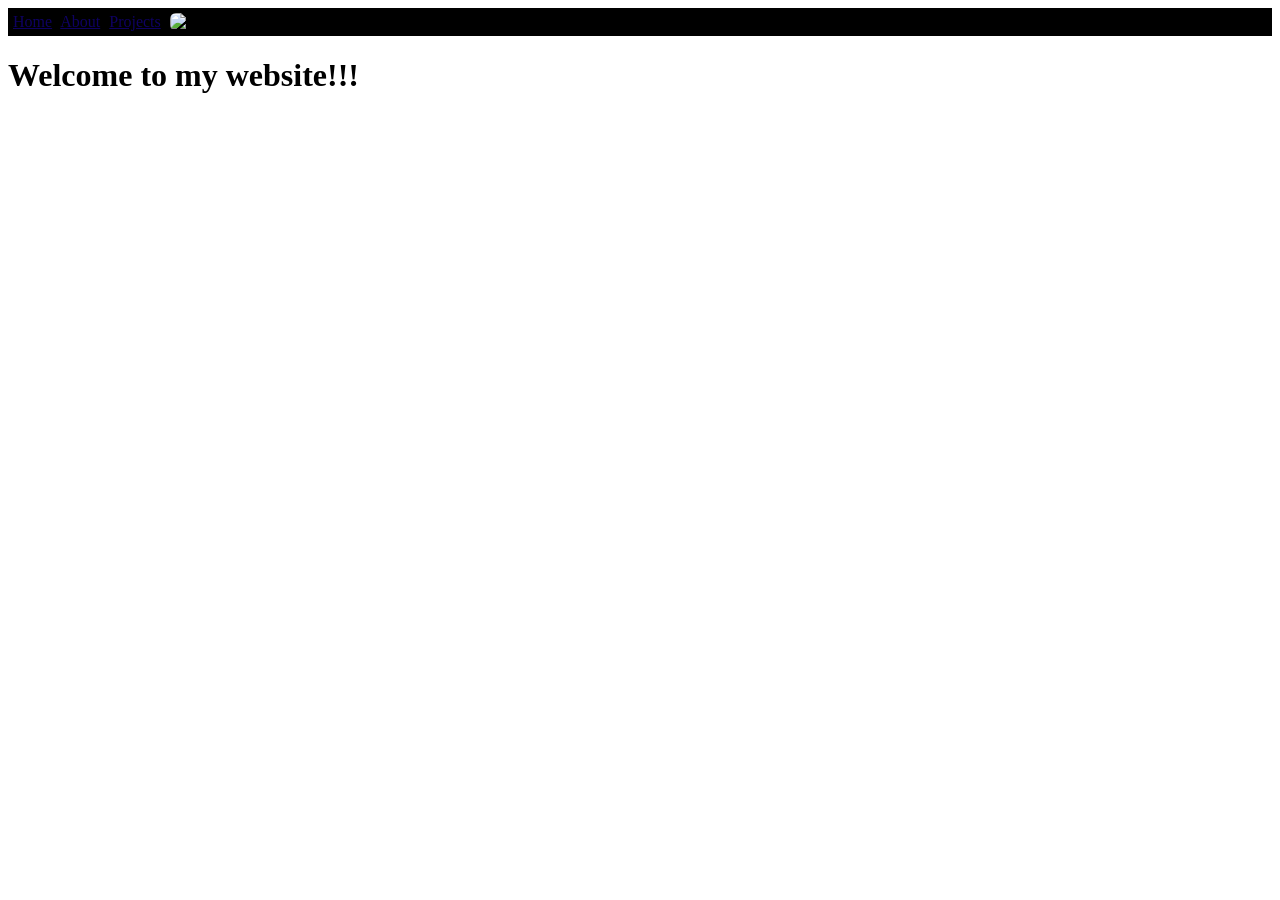
==== index.html @ 1505077b "base website 1" ====
<html>
    <head>
        <title>Home Page</title>
        <link type="text/css" href="example.css" rel="stylesheet"/>
    </head>

    <body>
        <div class="navbar">
            <a class="nav-option" href="index.html">Home</a>
            <a class="nav-option" href="about.html">About</a>
            <a class="nav-option" href="projects.html">Projects</a>
            <img src="images/myphoto.jpg" alt="Short description" style="max-width:100%;height:auto;border-radius:6px;">
        </div>
        <h1>Welcome to my website!!!</h1>
    </body>
</html>
---- example.css ----
.header {
    color: rgb(10, 54, 229);
}

.subheader {
    color: rgb(22, 177, 255);
    font-style: italic;
}

.navbar {
    background: black;
    padding-top: 5px;
    padding-bottom: 5px;
    padding-left: 5px;
}

.nav-option {
    color: rgb(14, 1, 97);
    margin-right: 5px;
}
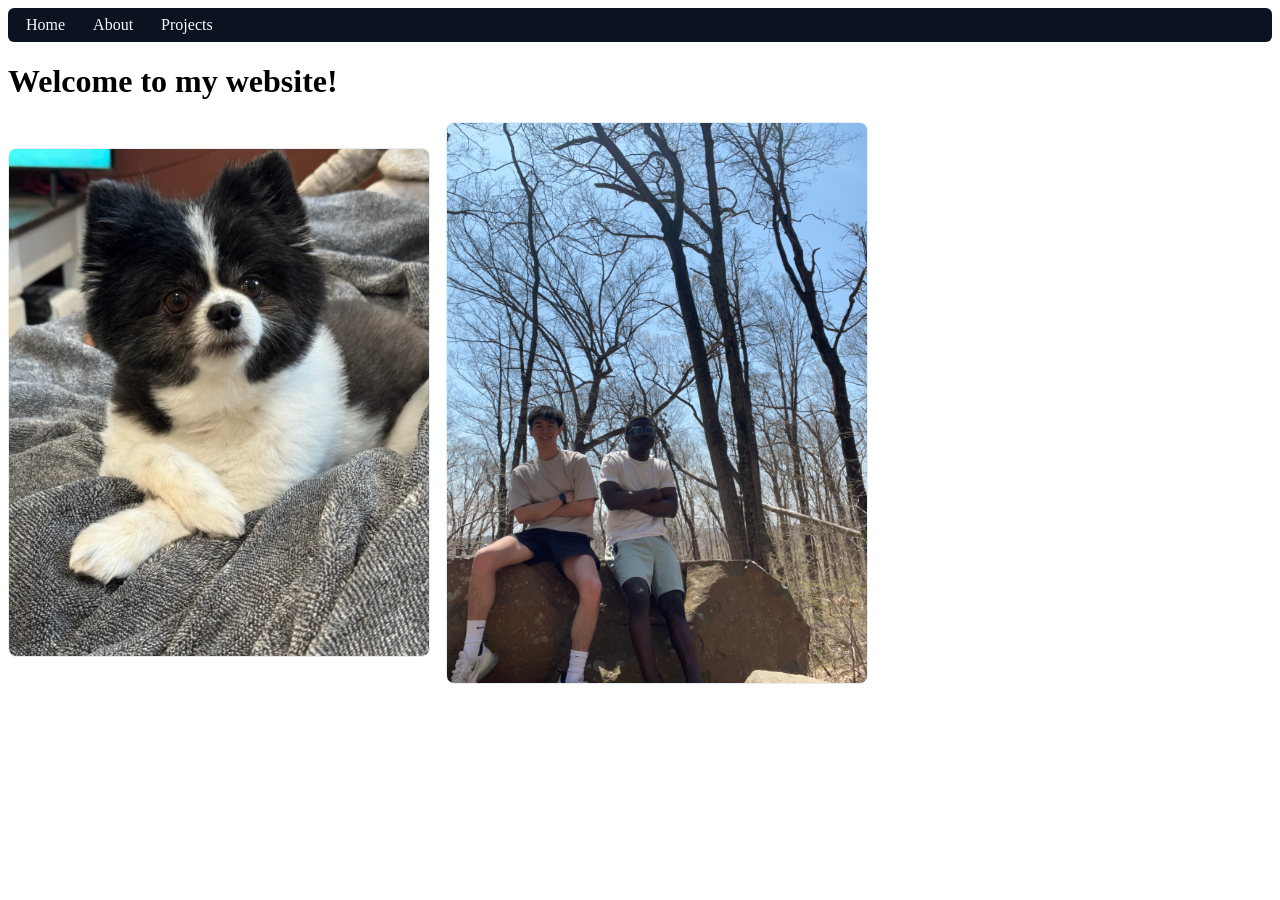
==== commit c95ec08a: "Update personal website content" ====
--- a/index.html
+++ b/index.html
@@ -9,8 +9,12 @@
             <a class="nav-option" href="index.html">Home</a>
             <a class="nav-option" href="about.html">About</a>
             <a class="nav-option" href="projects.html">Projects</a>
-            <img src="images/myphoto.jpg" alt="Short description" style="max-width:100%;height:auto;border-radius:6px;">
         </div>
-        <h1>Welcome to my website!!!</h1>
+        <h1>Welcome to my website!</h1>
+
+        <section class="hero-images">
+            <img src="images/photo1.jpg" alt="Screenshot or photo 1" class="hero-photo"/>
+            <img src="images/photo2.jpg" alt="Screenshot or photo 2" class="hero-photo"/>
+        </section>
     </body>
 </html>
--- a/example.css
+++ b/example.css
@@ -1,20 +1,96 @@
+.root, :root {
+    --accent: #1e40af;   /* pleasant blue */
+    --muted: #374151;    /* muted gray */
+    --nav-bg: #0b1220;   /* dark navy */
+    --nav-text: #f8fafc; /* near-white */
+    --card-bg: #ffffff;  /* card background */
+    --card-border: #e6edf3;
+}
+
 .header {
-    color: rgb(10, 54, 229);
+    color: var(--accent);
 }
 
 .subheader {
-    color: rgb(22, 177, 255);
+    color: var(--muted);
     font-style: italic;
 }
 
 .navbar {
-    background: black;
-    padding-top: 5px;
-    padding-bottom: 5px;
-    padding-left: 5px;
+    background: var(--nav-bg);
+    padding-top: 8px;
+    padding-bottom: 8px;
+    padding-left: 10px;
+    border-radius: 6px;
 }
 
 .nav-option {
-    color: rgb(14, 1, 97);
-    margin-right: 5px;
+    color: var(--nav-text);
+    margin-right: 8px;
+    text-decoration: none;
+    padding: 6px 8px;
+    border-radius: 6px;
+}
+
+.nav-option:hover {
+    background: rgba(255,255,255,0.04);
+    color: var(--accent);
+}
+
+/* Projects list styles */
+.projects {
+    display: grid;
+    grid-template-columns: 1fr;
+    gap: 1rem;
+    margin-top: 1rem;
+}
+
+.project {
+    background: var(--card-bg);
+    border: 1px solid var(--card-border);
+    padding: 1rem;
+    border-radius: 8px;
+    box-shadow: 0 1px 2px rgba(15,23,42,0.04);
+}
+
+.project h3 {
+    margin: 0 0 0.5rem 0;
+}
+
+.project-link {
+    display: inline-block;
+    margin-right: 0.75rem;
+    color: var(--accent);
+    text-decoration: none;
+    font-weight: 600;
+}
+
+.project-link:hover {
+    text-decoration: underline;
+}
+
+/* Hero images on the index page */
+.hero-images {
+    display: flex;
+    gap: 1rem;
+    margin-top: 1rem;
+    align-items: center;
+}
+
+.hero-photo {
+    width: 100%;
+    max-width: 420px;
+    height: auto;
+    border-radius: 8px;
+    object-fit: cover;
+    border: 1px solid var(--card-border);
+}
+
+@media (max-width: 700px) {
+    .hero-images {
+        flex-direction: column;
+    }
+    .hero-photo {
+        max-width: 100%;
+    }
 }
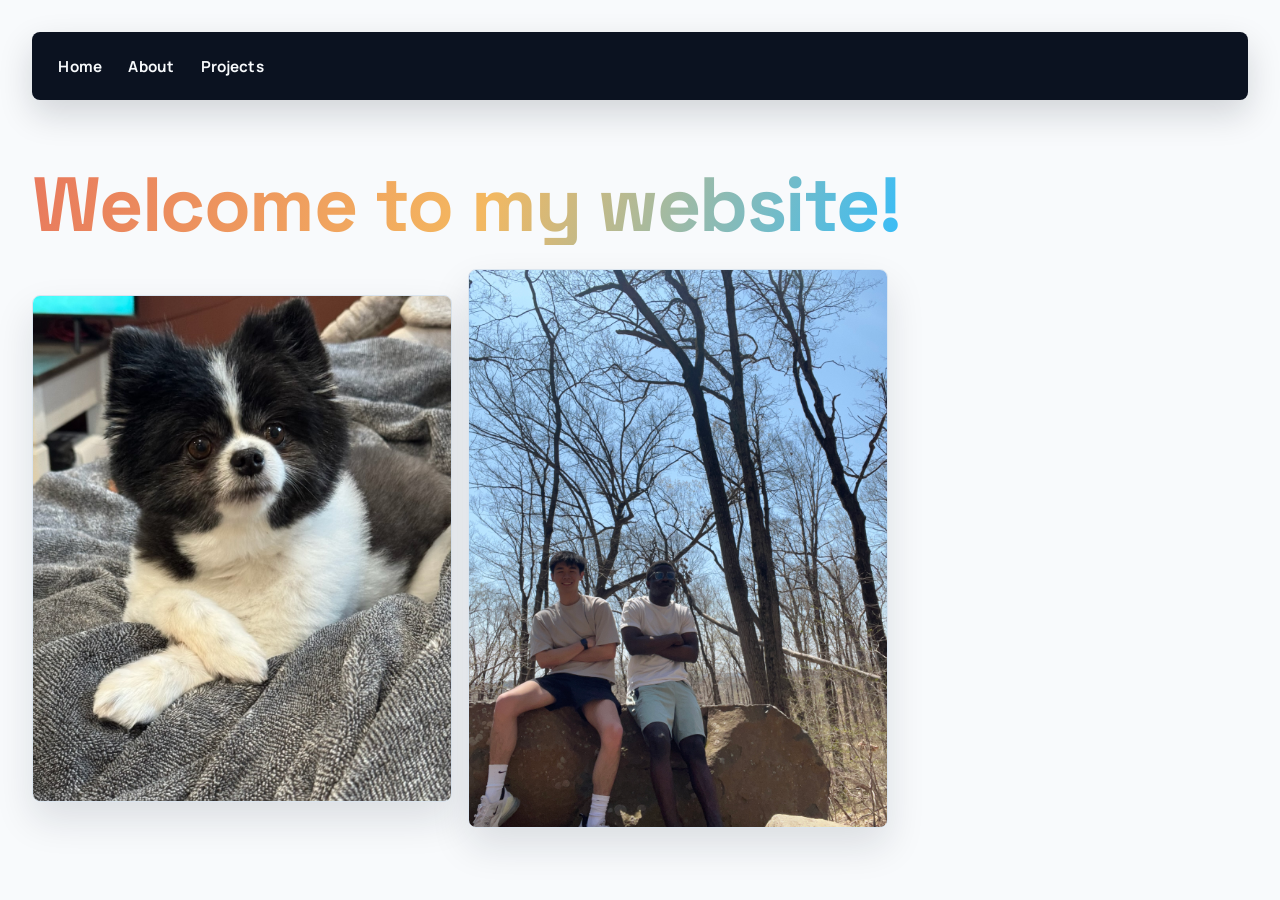
==== commit 13b42654: "Fix stylesheet loading for GitHub Pages" ====
--- a/index.html
+++ b/index.html
@@ -1,7 +1,10 @@
 <html>
     <head>
         <title>Home Page</title>
-        <link type="text/css" href="example.css" rel="stylesheet"/>
+        <link rel="preconnect" href="https://fonts.googleapis.com">
+        <link rel="preconnect" href="https://fonts.gstatic.com" crossorigin>
+        <link href="https://fonts.googleapis.com/css2?family=Manrope:wght@400;500;600;700&family=Space+Grotesk:wght@500;600;700&display=swap" rel="stylesheet">
+        <link type="text/css" href="styles.css?v=2" rel="stylesheet"/>
     </head>
 
     <body>
@@ -17,4 +20,4 @@
             <img src="images/photo2.jpg" alt="Screenshot or photo 2" class="hero-photo"/>
         </section>
     </body>
-</html>+</html>
--- a/styles.css
+++ b/styles.css
@@ -0,0 +1,201 @@
+.root, :root {
+    --font-heading: "Space Grotesk", sans-serif;
+    --font-body: "Manrope", sans-serif;
+    --accent: #e8795d;
+    --accent-bright: #f4b860;
+    --ink: #172033;
+    --muted: #4b5563;
+    --page-bg: #f8fafc;
+    --nav-bg: #0b1220;
+    --nav-text: #f8fafc;
+    --card-bg: #ffffff;
+    --card-border: #dbe5ef;
+}
+
+* {
+    box-sizing: border-box;
+}
+
+body {
+    margin: 0;
+    padding: clamp(1rem, 3vw, 2rem);
+    background: var(--page-bg);
+    color: var(--ink);
+    font-family: var(--font-body);
+    font-size: 1rem;
+    line-height: 1.65;
+}
+
+h1,
+h2,
+h3 {
+    font-family: var(--font-heading);
+    color: var(--ink);
+    line-height: 1.05;
+    letter-spacing: -0.02em;
+}
+
+h1 {
+    width: fit-content;
+    margin: clamp(2rem, 6vw, 4rem) 0 1rem;
+    font-size: clamp(2.35rem, 7vw, 4.8rem);
+    font-weight: 700;
+    color: transparent;
+    background: linear-gradient(110deg, var(--accent), var(--accent-bright) 52%, #38bdf8);
+    background-clip: text;
+    -webkit-background-clip: text;
+}
+
+h2 {
+    margin: 0 0 1.2rem;
+    font-size: clamp(1.35rem, 3vw, 2.15rem);
+    font-weight: 600;
+}
+
+h3 {
+    font-size: clamp(1.25rem, 2.5vw, 1.7rem);
+    font-weight: 700;
+}
+
+p {
+    max-width: 70ch;
+    color: var(--muted);
+    font-size: clamp(1rem, 1.5vw, 1.08rem);
+}
+
+a {
+    color: var(--accent);
+    transition: color 180ms ease, background-color 180ms ease, text-decoration-color 180ms ease;
+}
+
+.header {
+    color: transparent;
+}
+
+.subheader {
+    color: var(--muted);
+    font-style: normal;
+}
+
+.navbar {
+    display: flex;
+    flex-wrap: wrap;
+    gap: 0.35rem;
+    align-items: center;
+    background: var(--nav-bg);
+    padding: 0.85rem 1rem;
+    border-radius: 8px;
+    box-shadow: 0 14px 34px rgba(11, 18, 32, 0.16);
+}
+
+.nav-option {
+    position: relative;
+    color: var(--nav-text);
+    margin-right: 0;
+    text-decoration: none;
+    padding: 0.5rem 0.65rem;
+    border-radius: 6px;
+    font-size: 0.95rem;
+    font-weight: 700;
+    letter-spacing: 0.01em;
+}
+
+.nav-option::after {
+    position: absolute;
+    right: 0.65rem;
+    bottom: 0.32rem;
+    left: 0.65rem;
+    height: 2px;
+    content: "";
+    background: linear-gradient(90deg, var(--accent), var(--accent-bright));
+    border-radius: 999px;
+    transform: scaleX(0);
+    transform-origin: left;
+    transition: transform 180ms ease;
+}
+
+.nav-option:hover,
+.nav-option:focus-visible {
+    background: rgba(255, 255, 255, 0.06);
+    color: var(--accent-bright);
+}
+
+.nav-option:hover::after,
+.nav-option:focus-visible::after {
+    transform: scaleX(1);
+}
+
+/* Projects list styles */
+.projects {
+    display: grid;
+    grid-template-columns: 1fr;
+    gap: 1rem;
+    margin-top: 1rem;
+}
+
+.project {
+    background: var(--card-bg);
+    border: 1px solid var(--card-border);
+    padding: clamp(1rem, 3vw, 1.35rem);
+    border-radius: 8px;
+    box-shadow: 0 14px 30px rgba(15, 23, 42, 0.06);
+}
+
+.project h3 {
+    margin: 0 0 0.5rem 0;
+}
+
+.project-link {
+    display: inline-block;
+    margin-right: 0.75rem;
+    color: var(--accent);
+    text-decoration: none;
+    font-weight: 700;
+    text-decoration-color: transparent;
+}
+
+.project-link:hover {
+    color: #c65d44;
+    text-decoration: underline;
+    text-decoration-thickness: 2px;
+    text-underline-offset: 0.25em;
+}
+
+/* Hero images on the index page */
+.hero-images {
+    display: flex;
+    gap: 1rem;
+    margin-top: 1.5rem;
+    align-items: center;
+}
+
+.hero-photo {
+    width: 100%;
+    max-width: 420px;
+    height: auto;
+    border-radius: 8px;
+    object-fit: cover;
+    border: 1px solid var(--card-border);
+    box-shadow: 0 18px 38px rgba(15, 23, 42, 0.12);
+}
+
+@media (max-width: 700px) {
+    body {
+        padding: 0.85rem;
+    }
+
+    h1 {
+        margin-top: 1.75rem;
+    }
+
+    .navbar {
+        padding: 0.65rem;
+    }
+
+    .hero-images {
+        flex-direction: column;
+    }
+    .hero-photo {
+        max-width: 100%;
+    }
+}
